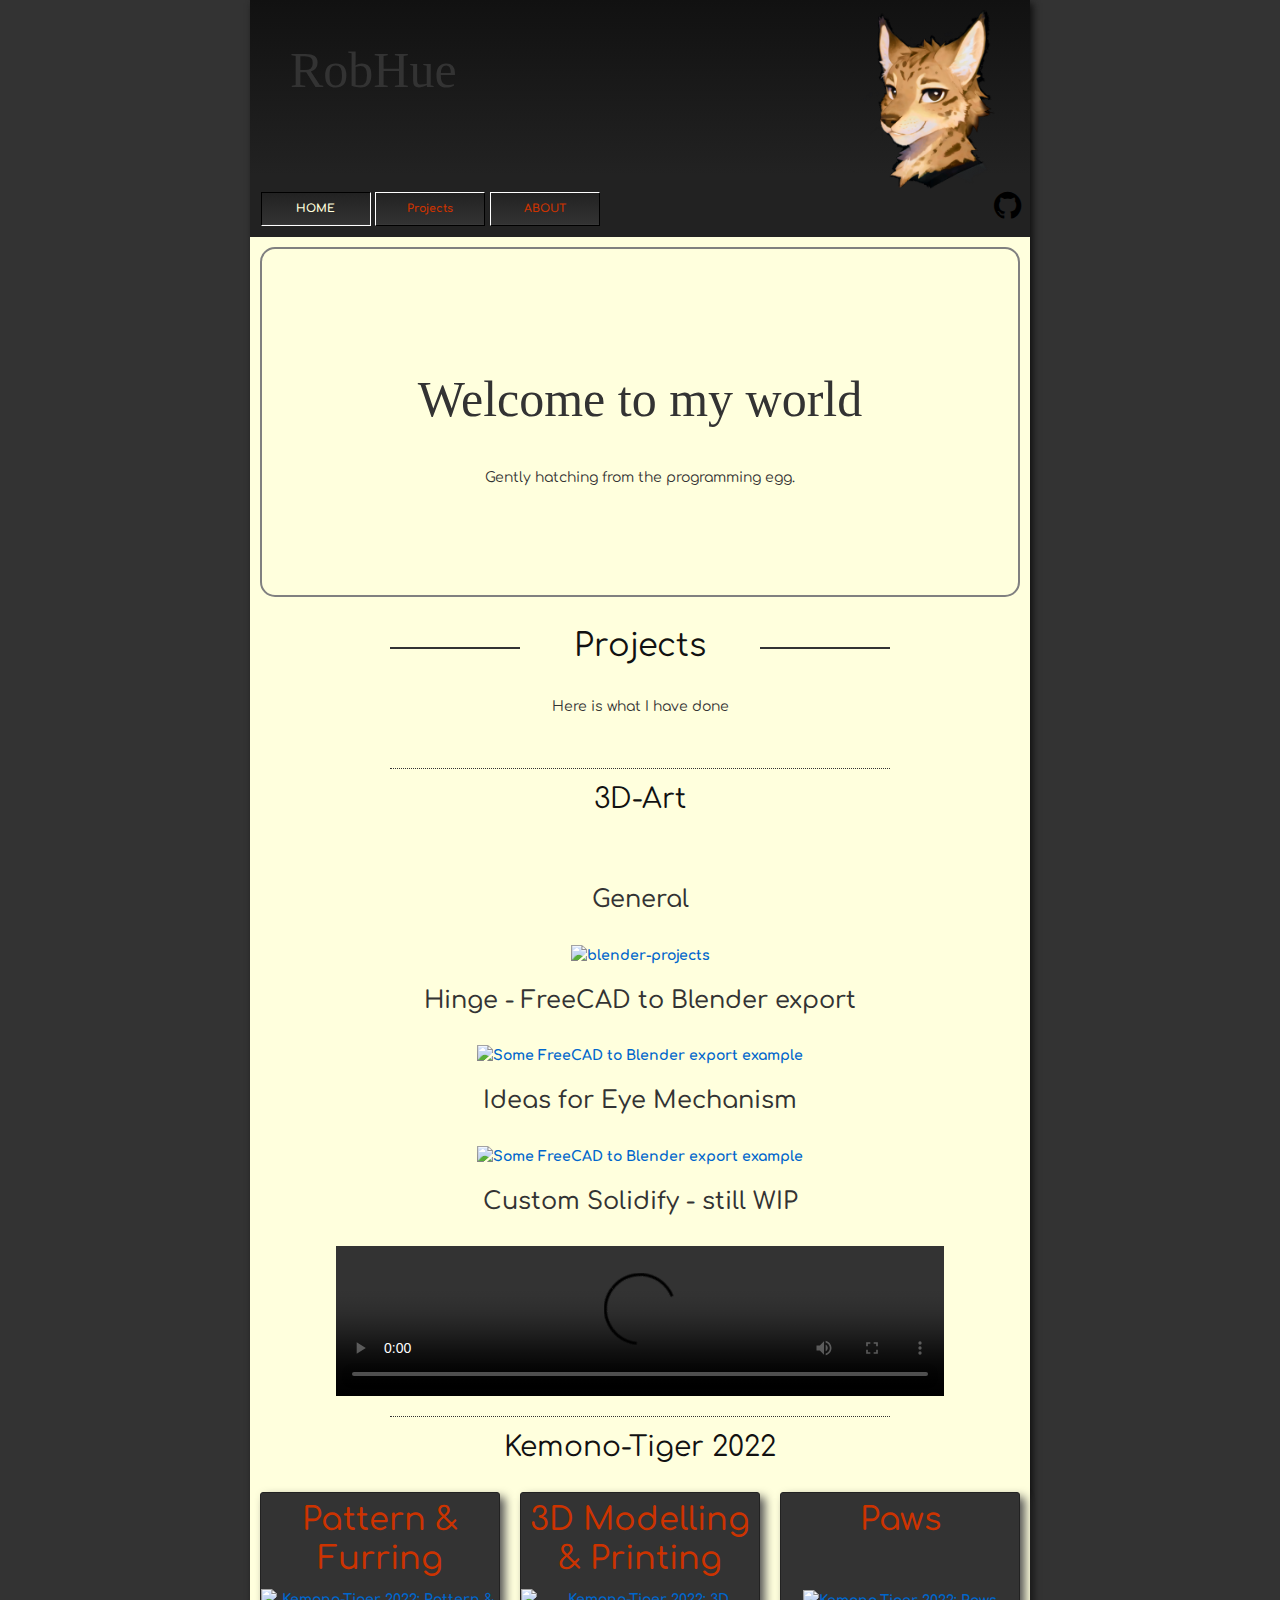
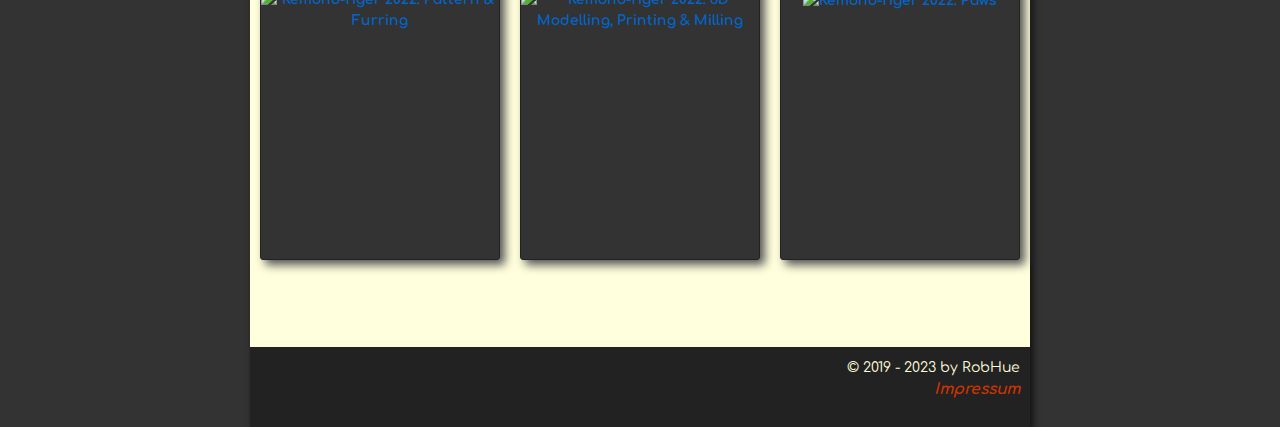
==== index.html @ b994fa6e "Ideas for Eye Mechanism" ====
<!DOCTYPE html>
<html lang="en">

<head>
    <!-- Required meta tags -->
    <meta charset="utf-8" />
    <meta name="viewport" content="width=device-width, initial-scale=1, shrink-to-fit=no" />

    <!-- Bootstrap CSS -->
    <link rel="stylesheet" href="https://stackpath.bootstrapcdn.com/bootstrap/4.3.1/css/bootstrap.min.css"
        integrity="sha384-ggOyR0iXCbMQv3Xipma34MD+dH/1fQ784/j6cY/iJTQUOhcWr7x9JvoRxT2MZw1T" crossorigin="anonymous" />

    <!-- do not follow the links on this website -->
    <meta name="robots" content="nofollow" />

    <meta name="author" content="RobHue" />
    <meta name="description" content="My Website" />
    <meta name="keywords" content="" />

    <!-- Cascading Style Sheet -->
    <link href="styles/content.css" rel="stylesheet" media="screen" />
    <link href="styles/layout.css" rel="stylesheet" media="screen" />
    <link href="styles/fonts.css" rel="stylesheet" media="screen" />
    <link href="styles/menu.css" rel="stylesheet" media="screen" />
    <link href="styles/modal_image.css" rel="stylesheet" media="screen" />
    <link href="styles/main.css" rel="stylesheet" media="screen" />
    <link href="styles/figures-and-cards.css" rel="stylesheet" media="screen" />
    <link href="styles/rcorners.css" rel="stylesheet" media="screen" />
    <link href="https://cdnjs.cloudflare.com/ajax/libs/font-awesome/4.7.0/css/font-awesome.min.css" rel="stylesheet" />

    <!-- Load JS (parsing is stopped until loaded) -->

    <!-- tab icon of the site and title -->
    <link rel="shortcut icon" href="images/rob-headje-alpha-48x48.ico" />
    <title>RobHue - Homepage</title>
</head>

<body>
    <!-- <nav>
        <ul id="navbar">
            <li><a href="#welcome" rel="internal">Welcome</a></li>
            <li><a href="#projects" rel="internal">Projects</a></li>
            <li><a href="#contact" rel="internal">Contact</a></li>
            <li><a href="#about-me" rel="internal">About</a></li>
        </ul>
    </nav> -->

    <div id="layout">

        <div class="header">
            <div id="gradient" class="content">
                <h1>RobHue</h1>
                <img src="images/rob-headje-alpha.png" alt="image of a lion" />
            </div>
        </div>


        <div id="frame" class="content color">
            <ul id="nav">
                <li><span>HOME</span></li>
                <li><a href="#projects" rel="internal">Projects</a></li>
                <li><a href="./about.html">ABOUT</a></li>
            </ul>
            <a class="round" href="https://github.com/RobertHue">
                <i id="github" class="fa fa-github"></i>
            </a>
            <div></div>
        </div>

        <div class="main">
            <div class="content">

                <div id="welcome-section" class="rcorners4">
                    <h1>Welcome to my world</h1>
                    <p>Gently hatching from the programming egg.</p>
                </div>

                <div id="projects" class="work">

                    <h2 class="work-header hr-lines">Projects</h2>
                    <p>Here is what I have done</p>
                    <br />


                    <h3 class="work-header hr-dotted-line">3D-Art</h3>
                    <br />
                    <br />
                    <h4>General</h4>
                    <br />
                    <a data-flickr-embed="true"
                        href="https://www.flickr.com/photos/189643902@N04/albums/72177720311331705"
                        title="blender-projects"><img
                            src="https://live.staticflickr.com/65535/53201364914_a9cea2e591_z.jpg" width="80%"
                            height="auto" alt="blender-projects" /></a>
                    <br />
                    <br />
                    <h4>Hinge - FreeCAD to Blender export</h4>
                    <br />
                    <a data-flickr-embed="true"
                        href="https://www.flickr.com/photos/189643902@N04/albums/72177720312070236" title="Hinge"><img
                            src="https://live.staticflickr.com/65535/53272498928_57ae55f8ca_z.jpg" width="80%"
                            height="auto" alt="Some FreeCAD to Blender export example" /></a>
                    <br />
                    <br />
                    <h4>Ideas for Eye Mechanism</h4>
                    <br />
                    <a data-flickr-embed="true"
                        href="https://www.flickr.com/photos/189643902@N04/albums/72177720312142374" title="Hinge"><img
                            src="https://live.staticflickr.com/65535/53277077512_d548a16f05_z.jpg" width="80%"
                            height="auto" alt="Some FreeCAD to Blender export example" /></a>
                    <br />
                    <br />
                    <h4>Custom Solidify - still WIP</h4>
                    <br />
                    <video width="80%" height="auto" controls="controls">
                        <source src="https://i.imgur.com/LHFLRGV.mp4" type="video/mp4" />
                        Your browser does not support the video tag.
                    </video>


                    <h3 class="work-header hr-dotted-line">Kemono-Tiger 2022</h3>

                    <!-- also see https://developer.mozilla.org/en-US/docs/Web/CSS/Layout_cookbook/Card -->
                    <div class="cards">

                        <article class="card">
                            <header>
                                <h2>Pattern &amp; Furring</h2>
                            </header>
                            <a data-flickr-embed="true"
                                href="https://www.flickr.com/photos/189643902@N04/albums/72177720311336278"
                                title="Kemono-Tiger 2022: Pattern &amp; Furring"><img
                                    src="https://live.staticflickr.com/65535/53200524824_d7d9bdf4c4.jpg" height="480"
                                    alt="Kemono-Tiger 2022: Pattern &amp; Furring" /></a>
                            <footer></footer>
                        </article>

                        <article class="card">
                            <header>
                                <h2>3D Modelling &amp; Printing</h2>
                            </header>
                            <a data-flickr-embed="true"
                                href="https://www.flickr.com/photos/189643902@N04/albums/72177720311323950"
                                title="Kemono-Tiger 2022: 3D Modelling, Printing &amp; Milling"><img
                                    src="https://live.staticflickr.com/65535/53201029473_cf0a2134dd_z.jpg" height="480"
                                    alt="Kemono-Tiger 2022: 3D Modelling, Printing &amp; Milling" /></a>
                            <footer></footer>
                        </article>

                        <article class="card">
                            <header>
                                <h2>Paws</h2>
                            </header>
                            <a data-flickr-embed="true"
                                href="https://www.flickr.com/photos/189643902@N04/albums/72177720311324290"
                                title="Kemono-Tiger 2022: Paws"><img
                                    src="https://live.staticflickr.com/65535/53200842021_53a74d7f26_z.jpg" height="480"
                                    alt="Kemono-Tiger 2022: Paws" /></a>
                            <footer></footer>
                        </article>

                    </div>

                    <div class="modal fade" id="imagemodal" tabindex="-1" role="dialog" aria-labelledby="myModalLabel"
                        aria-hidden="true">
                        <div class="modal-dialog modal-lg modal-dialog-centered" role="document">
                            <div class="modal-content">
                                <div class="modal-body">
                                    <button type="button" class="close" data-dismiss="modal">
                                        <span aria-hidden="true">&times;</span>
                                        <span class="sr-only">Close</span>
                                    </button>
                                    <img src="" class="imagepreview" style="width: 100%" />
                                    <div id="caption"></div>
                                </div>
                            </div>
                        </div>
                    </div>

                    <br />
                    <br />
                    <br />
                </div>
            </div>

            <div class="footer">
                <div class="content color">
                    <p>
                        &copy; 2019 - 2023 by RobHue
                        <br />
                        <a href="./impressum.html">Impressum</a>
                    </p>
                </div>
            </div>
        </div>

        <!-- Optional JavaScript -->
        <!-- jQuery first, then Popper.js, then Bootstrap JS -->
        <script src="https://code.jquery.com/jquery-3.3.1.slim.min.js"
            integrity="sha384-q8i/X+965DzO0rT7abK41JStQIAqVgRVzpbzo5smXKp4YfRvH+8abtTE1Pi6jizo"
            crossorigin="anonymous"></script>
        <script src="https://cdnjs.cloudflare.com/ajax/libs/popper.js/1.14.7/umd/popper.min.js"
            integrity="sha384-UO2eT0CpHqdSJQ6hJty5KVphtPhzWj9WO1clHTMGa3JDZwrnQq4sF86dIHNDz0W1"
            crossorigin="anonymous"></script>
        <script src="https://stackpath.bootstrapcdn.com/bootstrap/4.3.1/js/bootstrap.min.js"
            integrity="sha384-JjSmVgyd0p3pXB1rRibZUAYoIIy6OrQ6VrjIEaFf/nJGzIxFDsf4x0xIM+B07jRM"
            crossorigin="anonymous"></script>
        <script src="scripts/modal_enlarge_image.js"></script>
        <script async src="//embedr.flickr.com/assets/client-code.js" charset="utf-8"></script>

</body>

</html>
---- styles/content.css ----
/* style-sheet CSS describing the contents styles

usage:
    add
        <link href="styles/style.css" rel="stylesheet" type="text/css">
    into the head tag
 */

/* hover over images will make border appear */
.main .content img:hover {
    color: black;
    border: 1px solid black;
    padding: 0px 0px 0px 0px;
    margin: 0 auto;
}

#github {
    font-size: 32px;
    color: rgb(0, 0, 0);
    float: right;
}
---- styles/layout.css ----
@charset "utf-8";
/* CSS Document describing the layout, meaning the sizes and locations of the boxes/blocks */

/* gradient of the top bar */
#gradient {
  height: 175px;
  background-color: gray; /* For browsers that do not support gradients */
  background-image: linear-gradient(
    #111,
    #222
  ); /* Standard syntax (must be last) */
}

/**********************************************/

#layout {
  width: 780px;
  margin: auto;
  box-shadow: 3px 3px 7px #111;
}

.header {
  float: left;
  width: 780px;
  max-height: 200px;
  margin: auto;
}
.header .content {
  padding: 10px 10px 10px 10px;
}

/* image on website (in the top right corner) */
.header h1 {
  float: left;
}

/* image on website (in the top right corner) */
.header img {
  padding: 0px 0px 0px 0px;
  border: 0px;
  margin: 0px;

  width: 180px;
  height: 180px;

  position: relative;
  float: right;
}

/**********************************************/

.main {
  width: 780px;
  margin: auto;

  min-height: 400px;
  background-color: #ffd;
}

/**********************************************/

.footer {
  width: 780px;
  margin: auto;
  min-height: 60px;
}
.footer .color {
  background-color: #222;
}
.footer .content {
  padding: 10px 10px 10px 10px;
}
---- styles/fonts.css ----
@charset "utf-8";
/* CSS Document describing the FONT style & size & colors */

/******************
    GENERAL FONTS
*******************/
body {
  font-family: Verdana, SunSans-Regular, Sans-Serif;
  font-size: 11px;
  color: #333;
  background-color: #333;
}

h1 {
  color: #333;
  font-size: 50px;
  font-family: "Palatino Linotype", "Book Antiqua", Palatino, serif;
  padding: 30px;
}

/*************************
    MAIN CONTENT FONTS
**************************/

.main .content {
  padding: 10px 10px 10px 10px;
  font-size: 14px;
}
.main .content ul li {
  list-style: none;
}

.main a {
  text-decoration: none;
  color: #06c;
  font-weight: bold;
}
.main a:hover {
  text-decoration: underline;
  /*font-size:large;*/
}

/******************
    FOOTER FONTS
*******************/
.footer {
  color: #ffd;
  text-align: right;
}
.footer a {
  text-decoration: none;
  font-style: italic;
  font-weight: bold;
  font-size: 1.1em;
  color: #cc3300;
}
.footer a:hover {
  text-decoration: underline;
}
---- styles/menu.css ----
@charset "utf-8";
/* CSS Document describing the style of the menu/horizontal top nav bar */

/**********************************************/

div #frame {
  background-color: #222222;
  margin: auto;
  width: 780px;

  padding: 0.8em;
}
div#frame div {
  clear: left;
}
ul#nav {
  margin: 0px;
  padding: 0px;
  text-align: center;
}
ul#nav li {
  list-style: none;
  float: left;
  /* ohne width - nach CSS 2.1 erlaubt */
  position: relative;
  margin: 0.2em;
  padding: 0px;
}

/**********************************************/

ul#nav li ul {
  margin: 0;
  padding: 0;
  position: absolute;
  top: 1.7em;
  left: -0.4em;
  display: none; /* Unternav ausblenden */
}
ul#nav li:hover ul {
  display: block;
  /* Unternav in modernen Browsern einblenden */
}
ul#nav li ul li {
  float: none;
  display: block;
  margin-bottom: 0.2em;
}

/**********************************************/

ul#nav a,
ul#nav span {
  display: block;
  width: 10em;
  /* Breite den in li enthaltenen Elementen zuweisen */
  padding: 0.7em 0em;
  text-decoration: none;
  font-weight: bold;
  border: 1px solid black;
  border-left-color: white;
  border-top-color: white;
  color: #cc3300;

  /*background-image:url(./header_BG.png);*/
  background-image: linear-gradient(
    #222,
    #333
  ); /* Standard syntax (must be last) */
  background-color: gray; /* For browsers that do not support gradients */
  background-position: center;
}
ul#nav a:hover,
ul#nav span,
li a#aktuell {
  border-color: white;
  border-left-color: black;
  border-top-color: black;
  color: #ffd;
  background-color: gray;
}
ul#nav li ul span {
  /* aktuelle Unterseite kennzeichnen */
  background-color: maroon;
}

/**********************************************/

/* Erweiterung zur dynamischen Ein-/Ausblendung */
ul#nav li > ul {
  display: none;
  top: 1.6em;
}
ul#nav li:hover > ul,
ul#nav li > a#aktuell + ul {
  display: block;
}
---- styles/main.css ----
@import 'https://fonts.googleapis.com/css?family=Comfortaa:400,700|Fredoka+One|Nunito:400,800,900|Poiret+One|Quicksand:400,500,700';


html,
body {
  font-family: 'comfortaa', sans-serif;
  text-align: center;
}

* {
  margin: 0;
  padding: 0;
}

/* Nav bar */

/* nav ul {
  position: fixed;
  text-align: right;
  width: 100%;
  background-color: #222222;
  font-family: "comfortaa",sans-serif;
  font-size: 1.2em;
}

nav ul li {
  display: inline-block;
  margin: 30px;
}

nav ul li a {
  color: #000;
  text-decoration: none;
}
nav ul li a:hover {
  color: #ababab;
} */

/* about me */

#welcome-section {
  line-height: 1.6;
  padding-top: 10vh;
  padding-bottom: 10vh;
  text-align: center;
    width: auto;
}

/* the projects section */


.work .work-header {
  color: #111;
  font-weight: normal;
}

.hr-lines:before{
  content:"";
  display: block;
  height: 2px;
  width: 130px;
  position: absolute;
  top: 50%;
  left: 0;
  background: #333333;
}

.hr-lines{
  position: relative;
  /*  new lines  */
  max-width: 500px;
  margin: 30px auto;
  text-align: center;
}

.hr-lines:after{
  content:"";
  height: 2px;
  width: 130px;
  display: block;
  position: absolute;
  top: 50%;
  right: 0;
  background: #333333;
}


.hr-dotted-line{
  position: relative;
  /*  new lines  */
  max-width: 500px;
  margin: 1em auto;
  text-align: center;
}

.hr-dotted-line:before{
  border-top: 1px dotted #333333;
  display: block;
  position: relative;
  top: -0.5em;
  margin: 0em auto;
  width: 100%;
  content: "";
}

.project {
  text-decoration: none;
  background-color: #222222;
  display: inline-block;
  overflow: hidden;
  border: 2px solid #ababab;
  border-radius: 5px;
}

.project-pic {
  width: 100%;
  height: 180px;
  border-bottom: 2px solid #ababab;
  border-radius: 5px;
}

.project-title {
  color: #cc3300;
  font-weight: bold;
  padding-top: 6px;
}

.project-title:hover {
  color: #939393;

}

.show-all {
  color: #111;
  font-weight: bold;
  background-color: #c4c4c4;
  display: block;
  width: 100px;
  text-decoration: none;
  padding: 20px;
  border: 2px solid #ababab;
  border-radius: 100px;
  margin: 0 auto;
}

.show-all:hover {
  color: #111;
  font-size: 15px;
  font-weight: bold;
  background-color: #c4c4c4;
  text-align: center;
  text-decoration: none;
  width: 80px;
  padding: 20px;
  border: 2px solid #ababab;
  border-radius: 100px;
}

/* contact */

.contact {
  background-color: #ababab;
  padding: 60px ;
  line-height: 1.6;
}

.contact-details {
  padding: 60px;
  display: inline-block;

}

/* mobile section */

@media screen and (max-width: 400px) {
  nav ul {
    text-align: center;
  }
  nav ul li {
    margin: 20px;
  }
  .project {
    margin: 40px 0;
  }
}
---- styles/figures-and-cards.css ----
@import url('https://fonts.googleapis.com/css2?family=Rock Salt&display=swap');

figure {
    /* background-color: orange;*/
    width: 250px;
    height: auto;
    float: left;

    padding: 1em 1em 3em 1em;
    border: 1px solid #444444;
    background-color: #222222;
    margin: 0 2em 2em 2em;
    box-shadow: 5px 5px 10px #555;
    /* transform: rotate(1deg); */
}

figure img {
    width: 100%;
    height: auto;
}

figcaption {
    font-family: 'Cambria', cursive;
    font-size: 20px;
    color: #cc3300;
    padding-top: 1em;
    line-height: 1.2em;
    text-align: center;
}

/* ***************************************************************** */

.cards {
    display: grid;
    grid-template-columns: repeat(auto-fill, minmax(230px, 1fr));
    grid-gap: 20px;
    max-width: 800px;
    margin: 1em auto;
}

.card {
    background-color: #333;
    color: #cc3300;
    display: grid;
    grid-template-rows: max-content 250px 1fr;
    border: 1px solid #222222;
    border-radius: 3px;
    box-shadow: 5px 5px 10px #555;
}

.card img {
    object-fit: cover;
    width: 100%;
    height: 100%;
}

.card h2 {
    margin: 0;
    padding: .5rem;
    min-height: 3em;
}

.card .content {
    padding: .5rem;
    color: #dddddd00;
}

.card footer {
    font-family: 'Cambria', cursive;
    font-size: 20px;
    padding: .5rem;
    line-height: 1.2em;
    text-align: center;
    min-height: 1em;
}

/* ***************************************************************** */

.container {
  display: inline-block;
  position: relative;
  width: 8em; height: 10em;
}
.container img {
  position: absolute;
  top: 50%; left: 50%;
  width: auto; height: auto;
  max-width: 100%; max-height: 100%;
  transform: translate(-50%, -50%);
}
---- styles/rcorners.css ----
.rcorners1 {
    border-radius: 15px 50px 30px 5px;
    background: #ffde;
    background: #ffde;
    border: 2px solid gray;
    box-sizing: border-box;
}

.rcorners2 {
    border-radius: 15px 50px 30px;
    background: #ffde;
    border: 2px solid gray;
    box-sizing: border-box;
}

.rcorners3 {
    border-radius: 15px 50px;
    background: #ffde;
    border: 2px solid gray;
    box-sizing: border-box;
}

.rcorners4 {
    border-radius: 15px;
    background: #ffde;
    border: 2px solid gray;
    box-sizing: border-box;
}
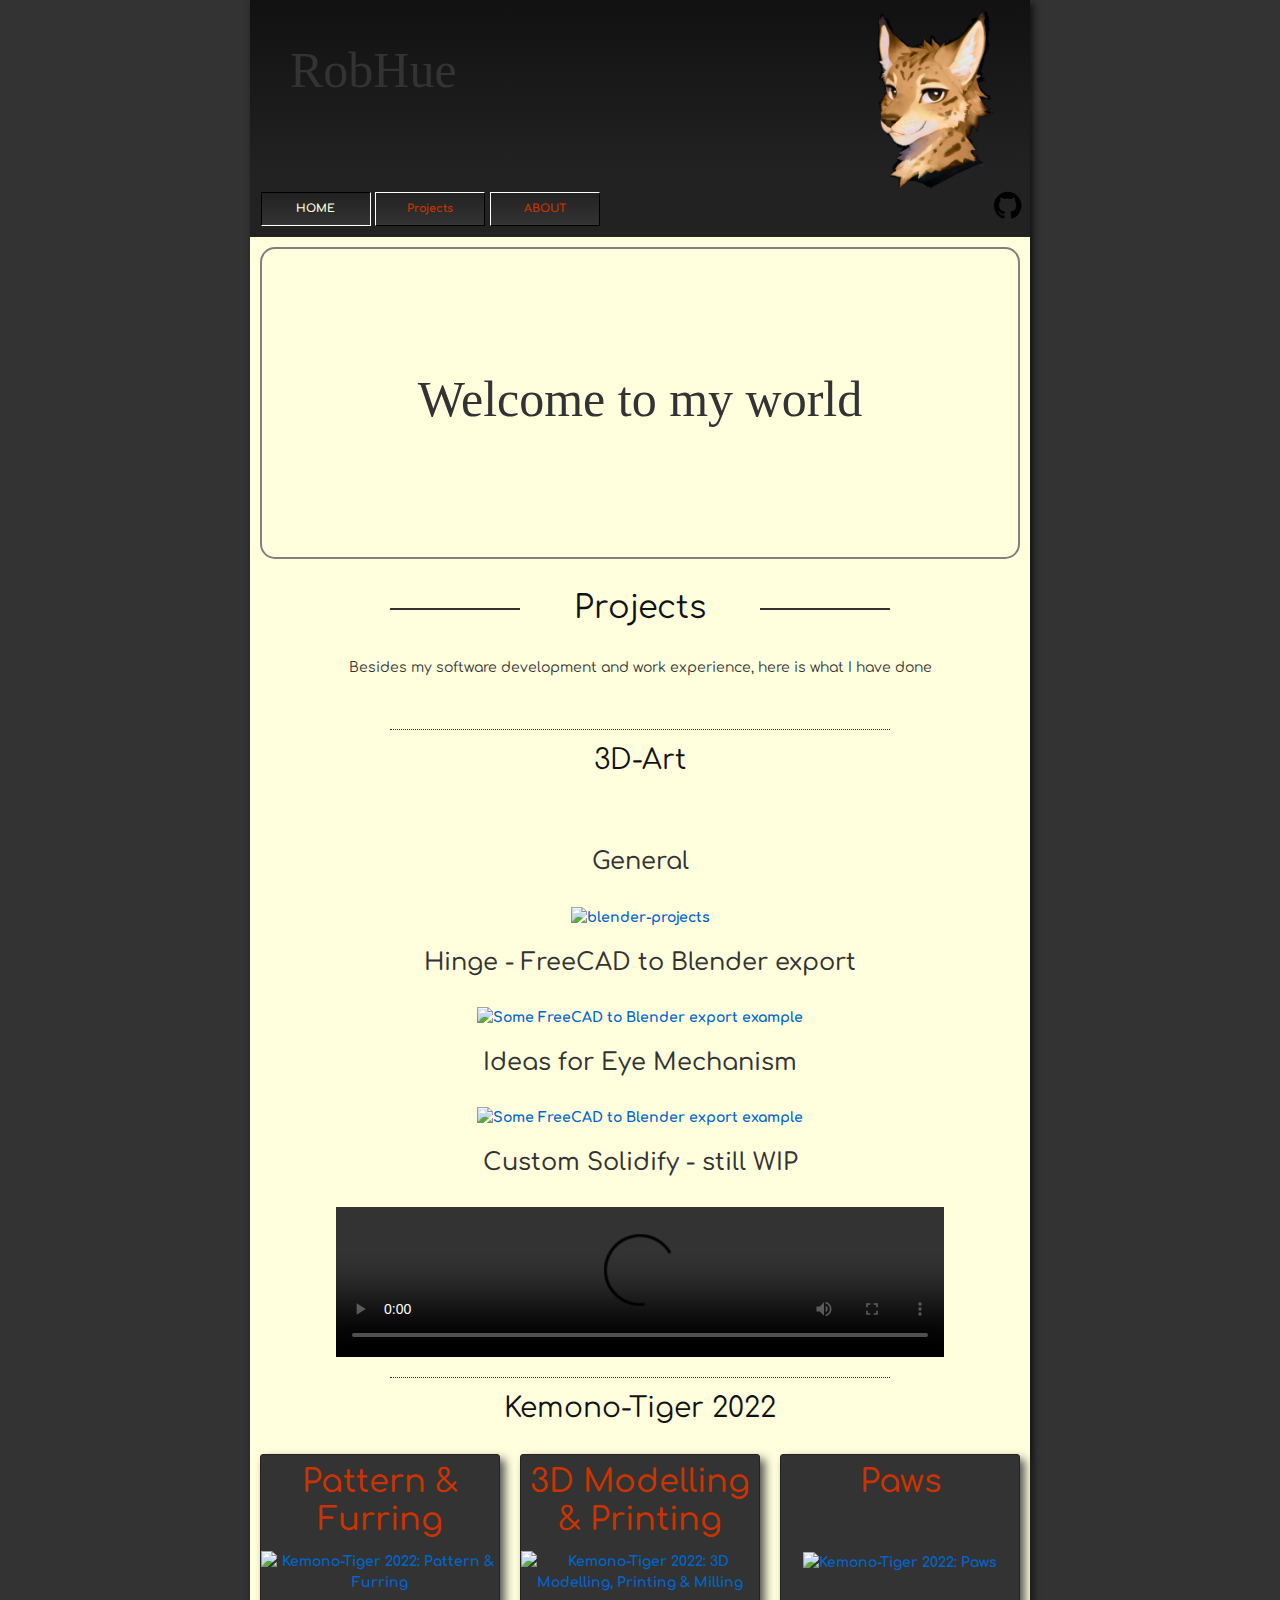
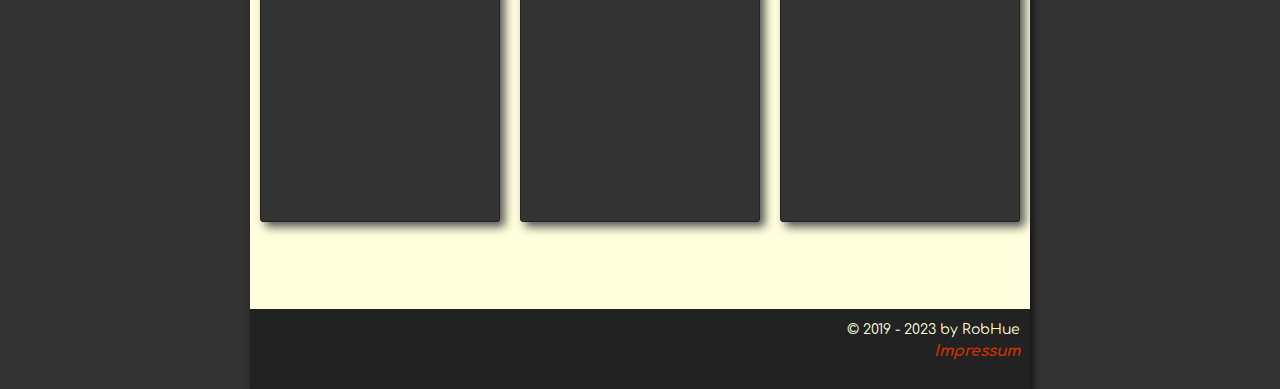
==== commit 50181d03: "better wording" ====
--- a/index.html
+++ b/index.html
@@ -72,15 +72,13 @@
 
                 <div id="welcome-section" class="rcorners4">
                     <h1>Welcome to my world</h1>
-                    <p>Gently hatching from the programming egg.</p>
                 </div>
 
                 <div id="projects" class="work">
 
                     <h2 class="work-header hr-lines">Projects</h2>
-                    <p>Here is what I have done</p>
-                    <br />
-
+                    <p>Besides my software development and work experience, here is what I have done</p>
+                    <br />
 
                     <h3 class="work-header hr-dotted-line">3D-Art</h3>
                     <br />
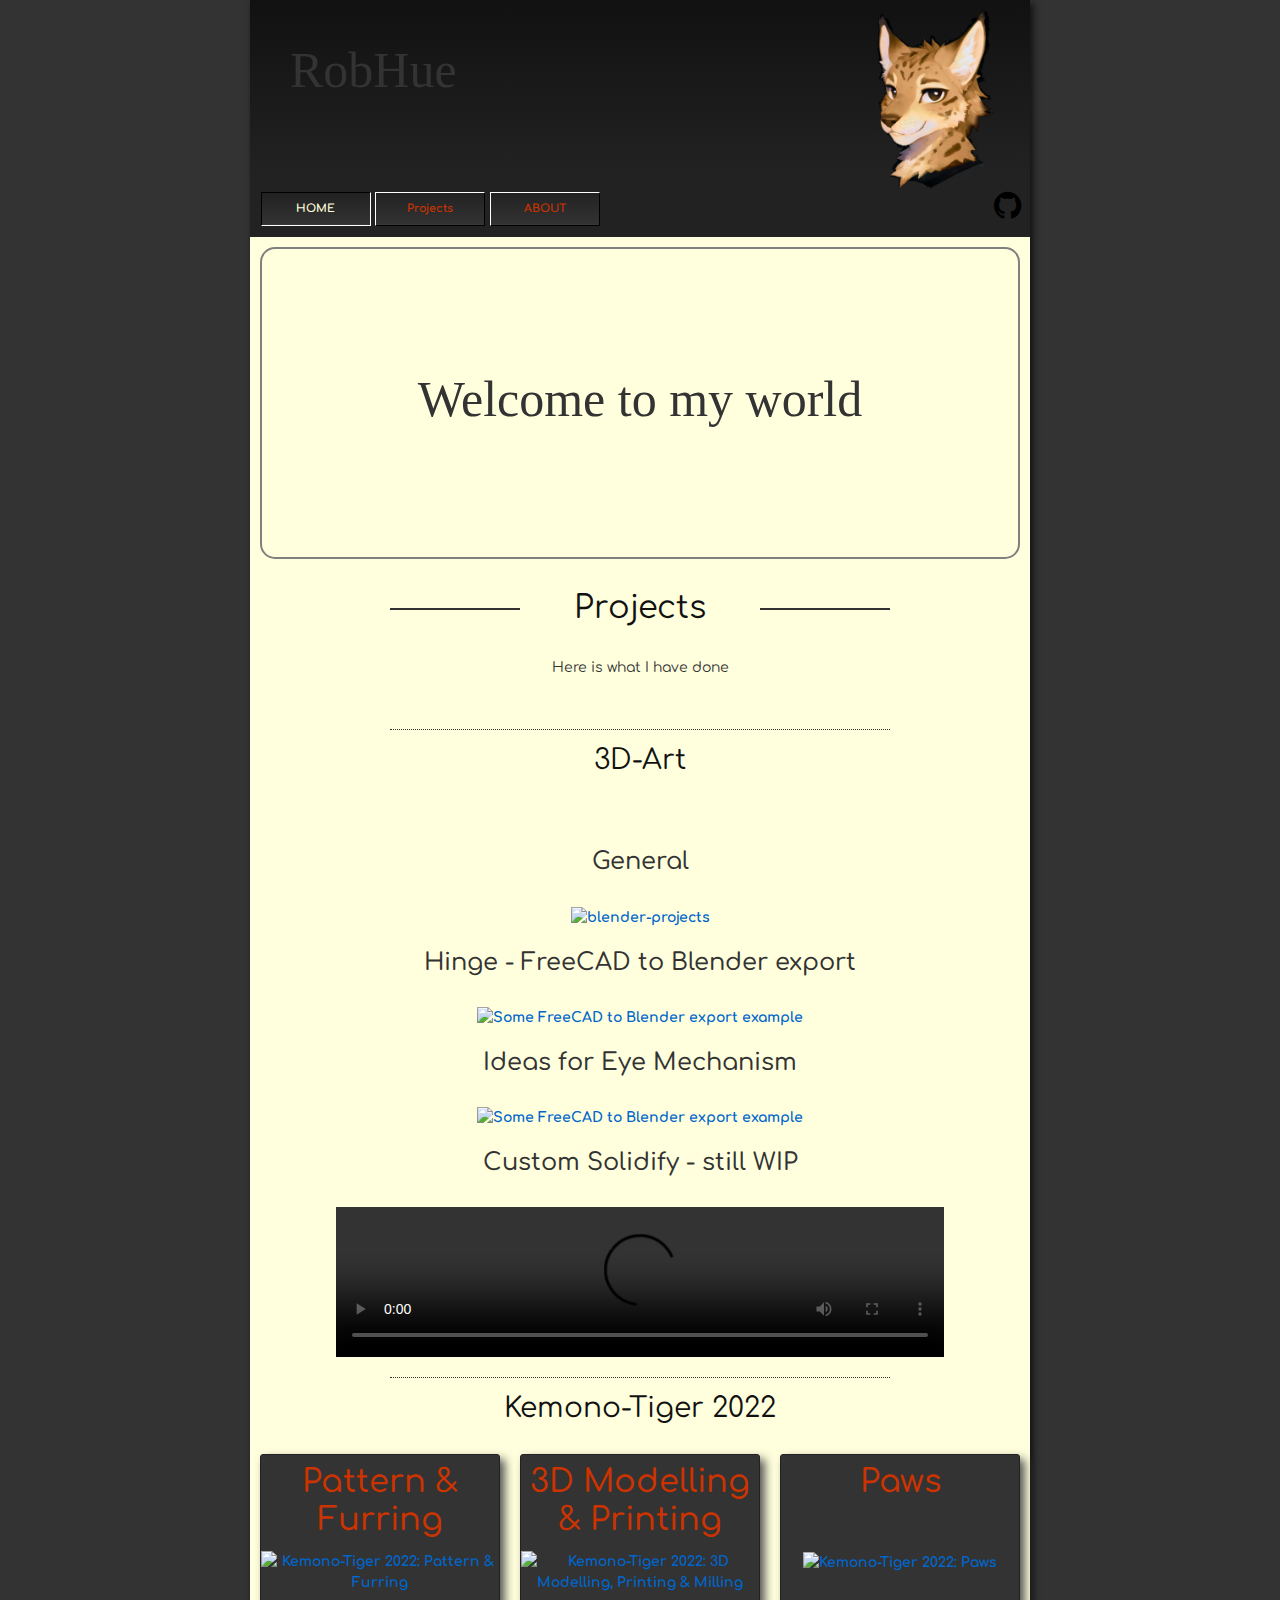
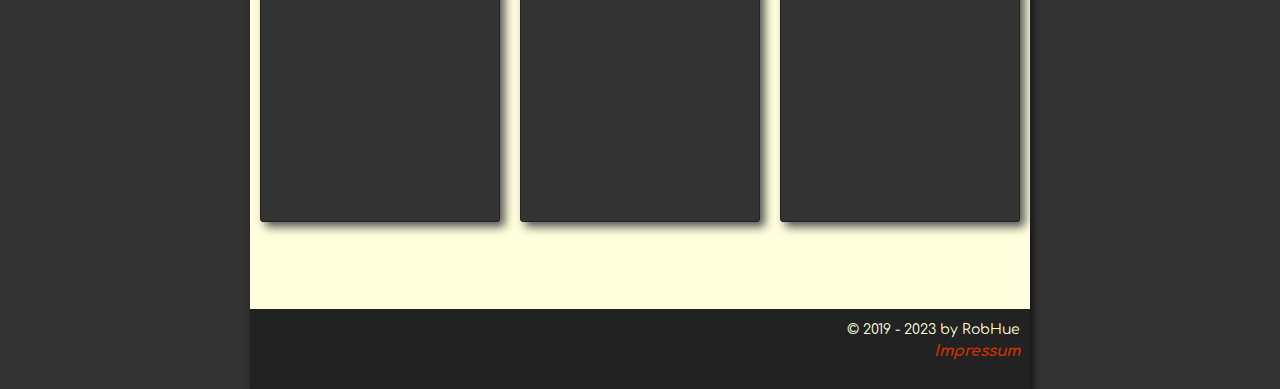
==== commit 4ee8a828: "reverted to previous wording" ====
--- a/index.html
+++ b/index.html
@@ -77,7 +77,7 @@
                 <div id="projects" class="work">
 
                     <h2 class="work-header hr-lines">Projects</h2>
-                    <p>Besides my software development and work experience, here is what I have done</p>
+                    <p>Here is what I have done</p>
                     <br />
 
                     <h3 class="work-header hr-dotted-line">3D-Art</h3>
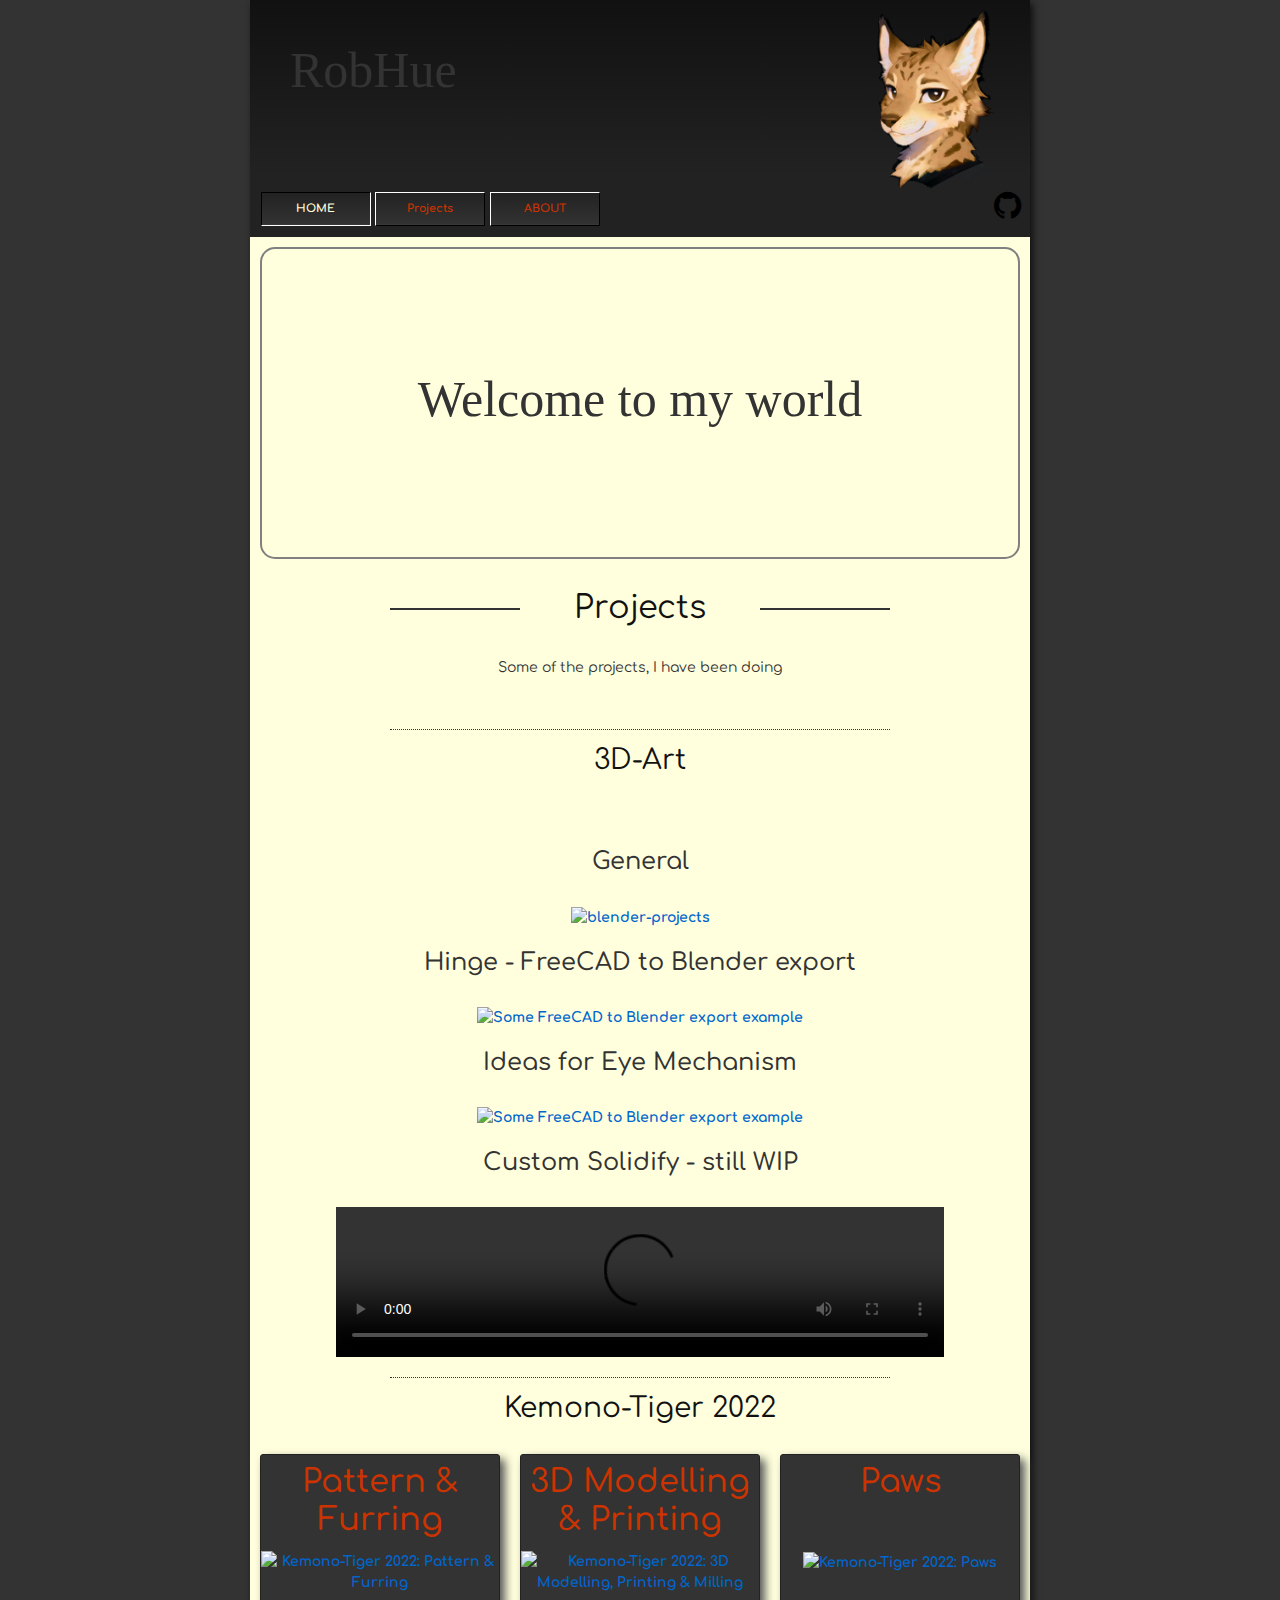
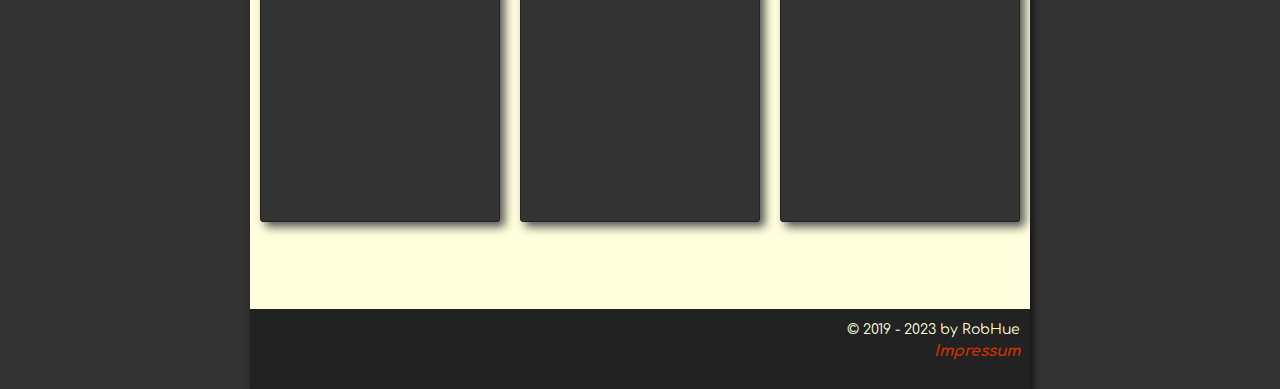
==== commit bd49d601: "better wording" ====
--- a/index.html
+++ b/index.html
@@ -77,7 +77,7 @@
                 <div id="projects" class="work">
 
                     <h2 class="work-header hr-lines">Projects</h2>
-                    <p>Here is what I have done</p>
+                    <p>Some of the projects, I have been doing</p>
                     <br />
 
                     <h3 class="work-header hr-dotted-line">3D-Art</h3>
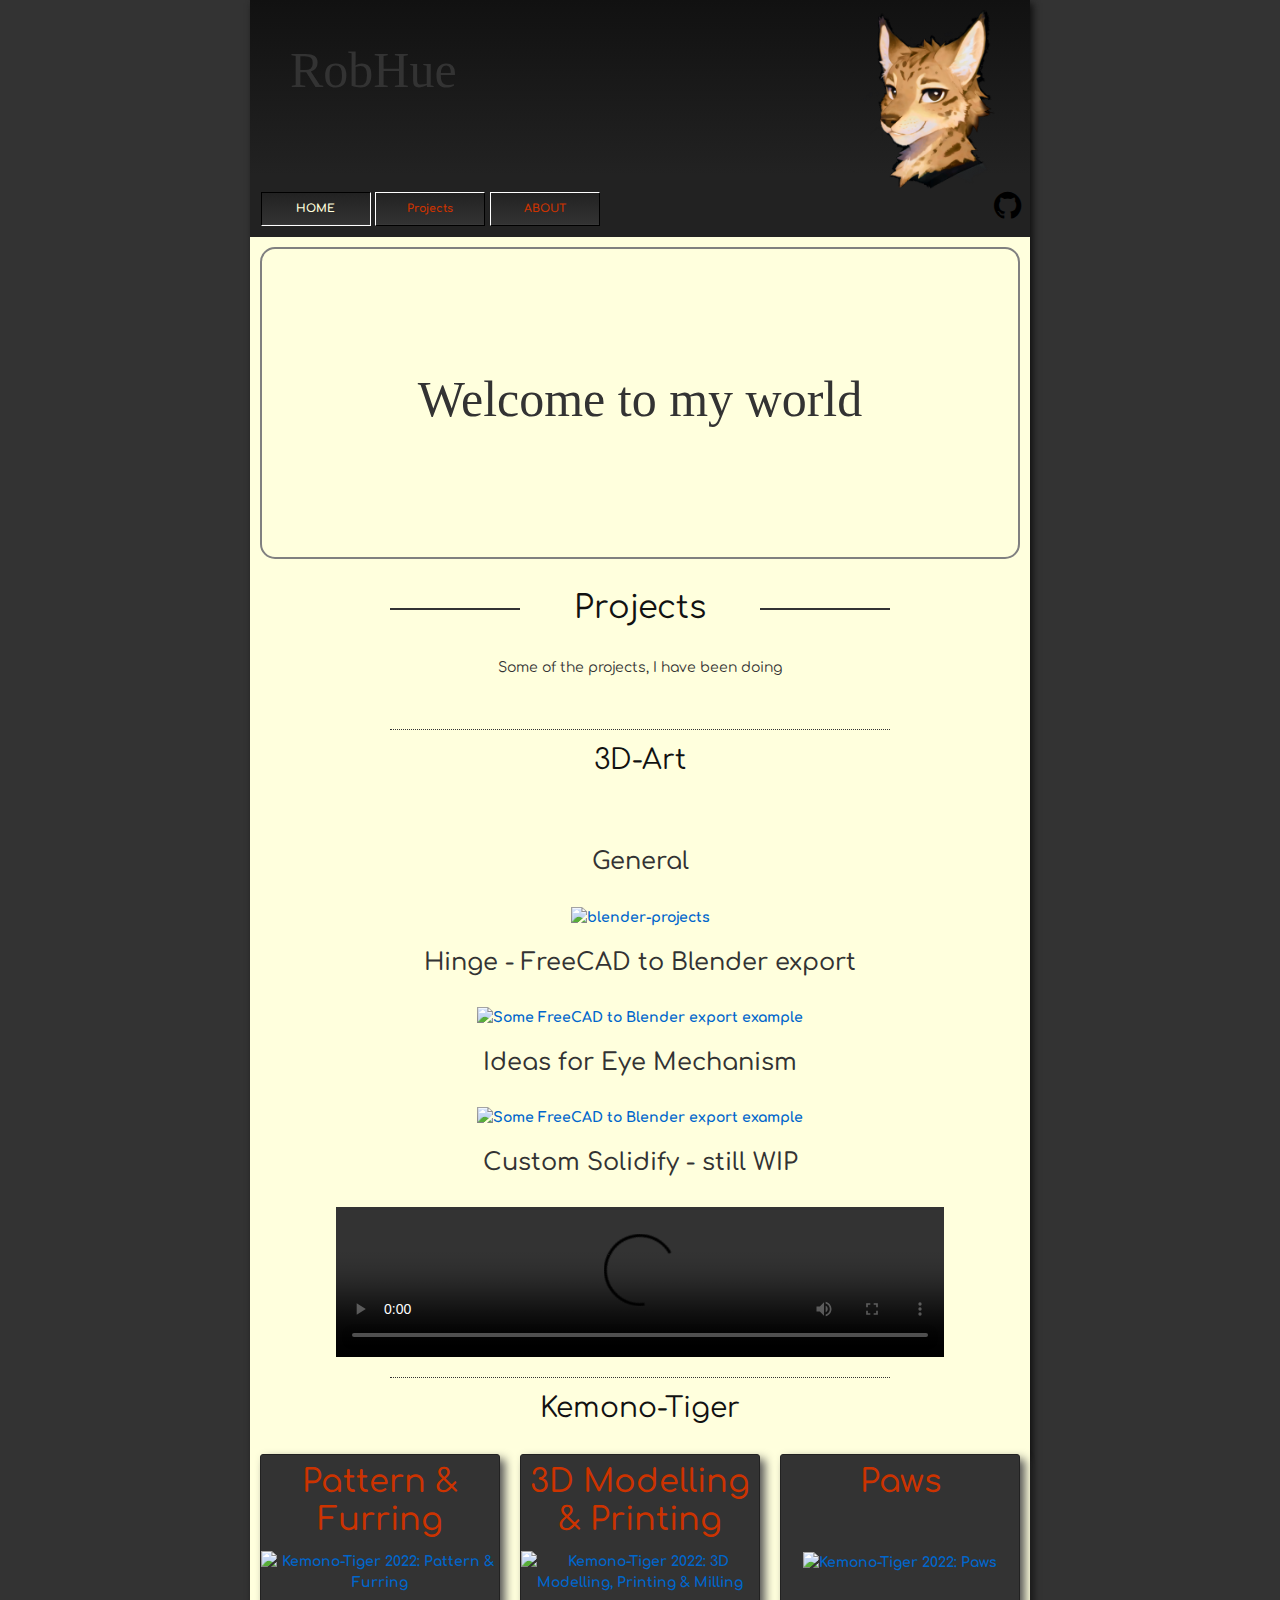
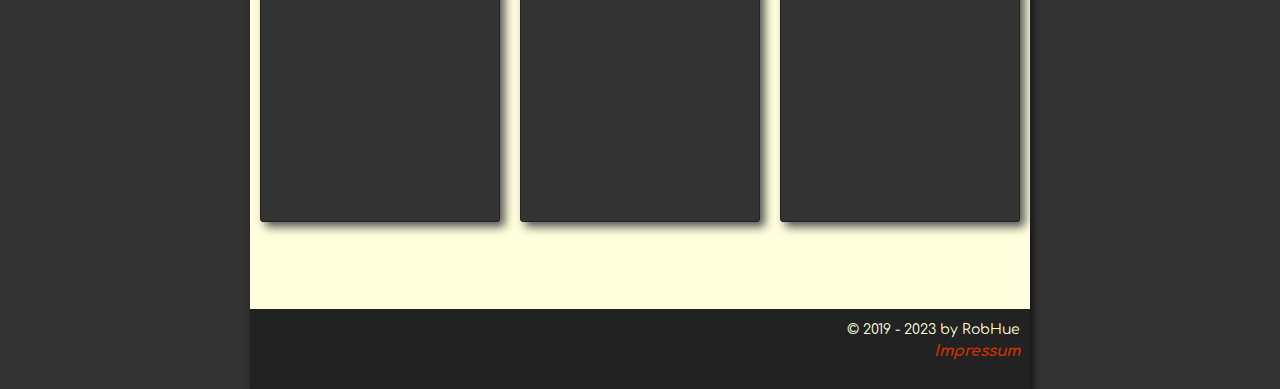
==== commit c0c20c1c: "removed date" ====
--- a/index.html
+++ b/index.html
@@ -116,7 +116,7 @@
                     </video>
 
 
-                    <h3 class="work-header hr-dotted-line">Kemono-Tiger 2022</h3>
+                    <h3 class="work-header hr-dotted-line">Kemono-Tiger</h3>
 
                     <!-- also see https://developer.mozilla.org/en-US/docs/Web/CSS/Layout_cookbook/Card -->
                     <div class="cards">
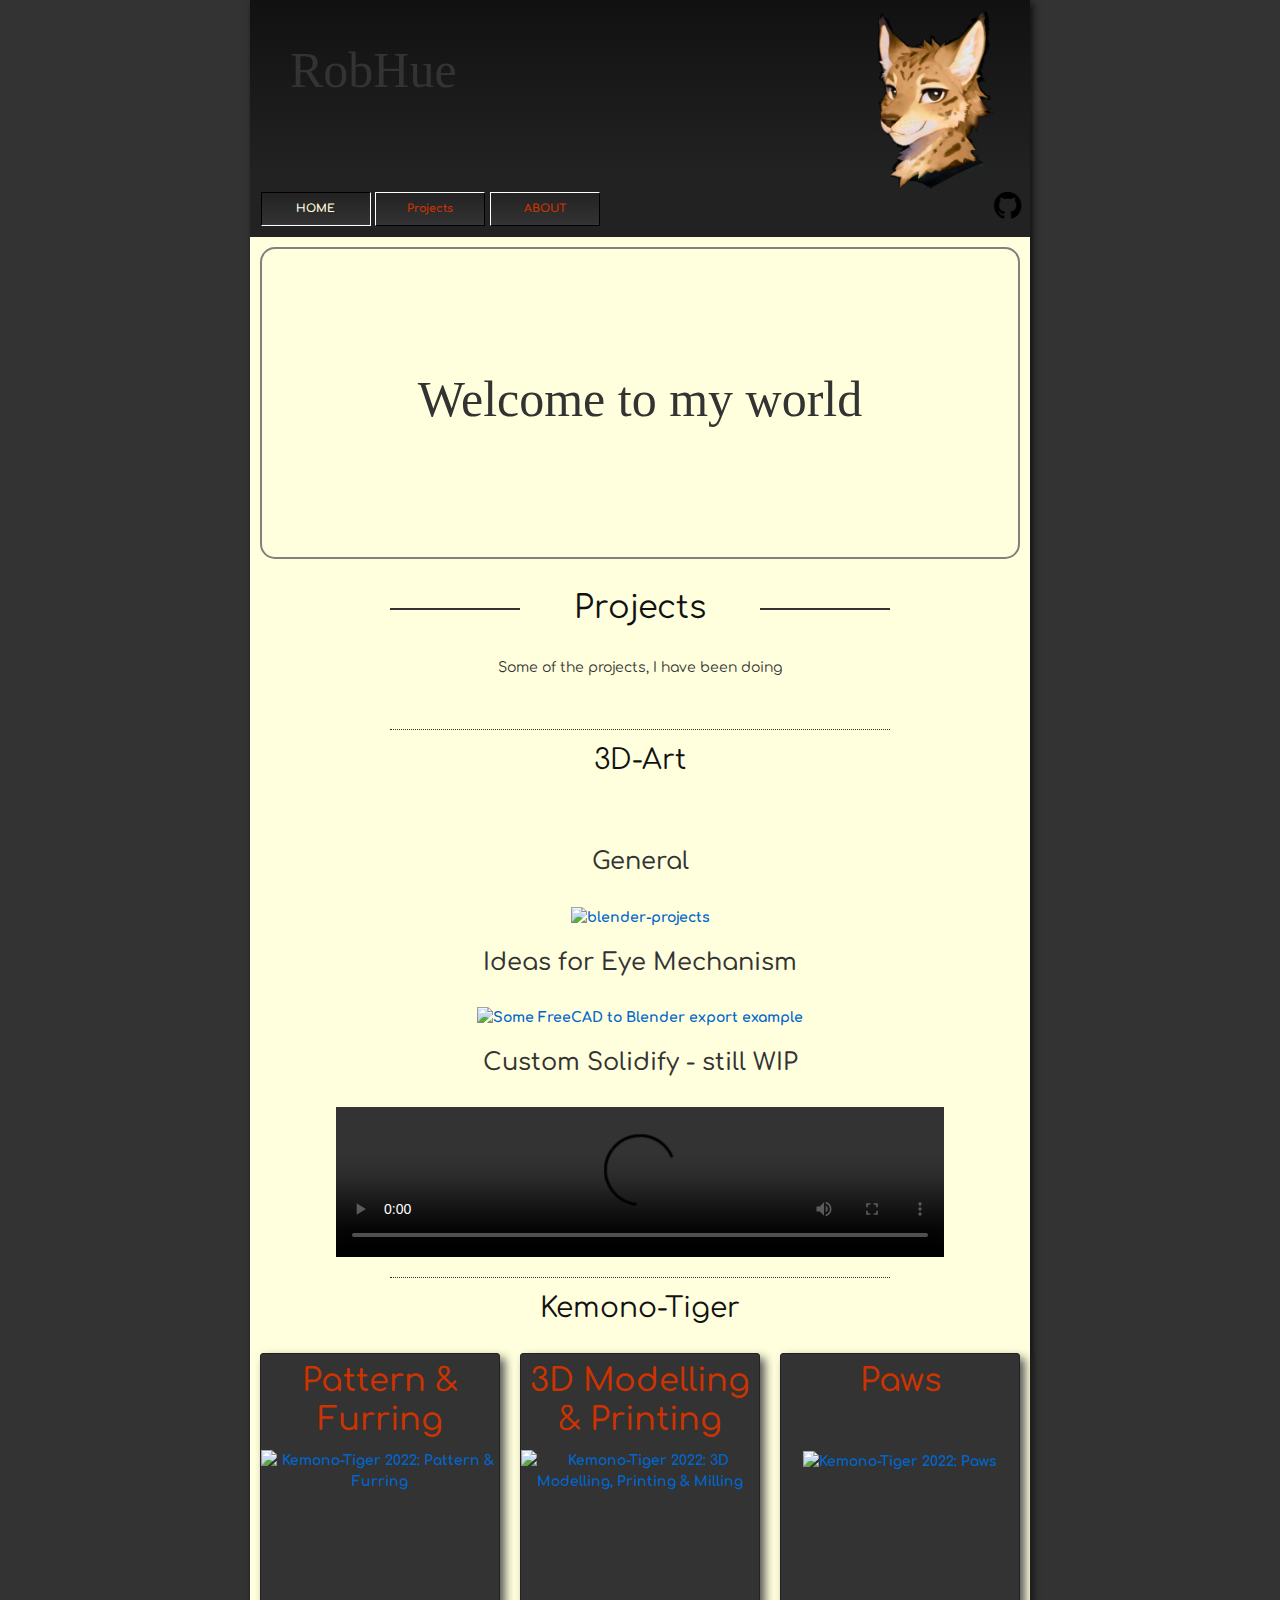
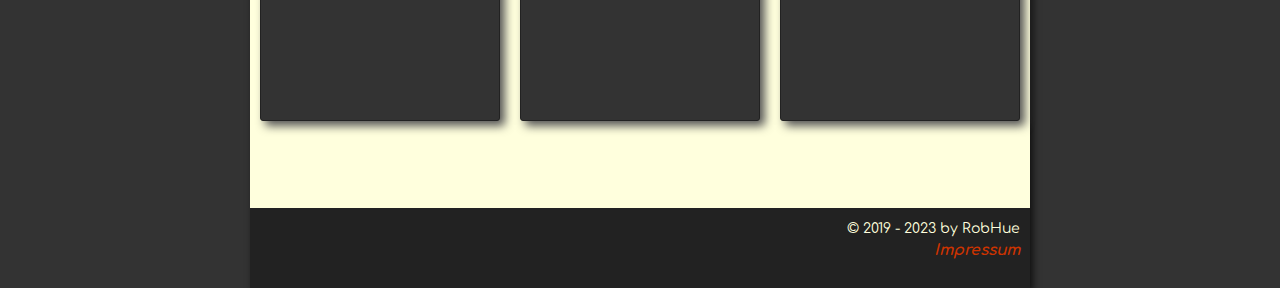
==== commit 0b3adf9a: "removed hinge desc" ====
--- a/index.html
+++ b/index.html
@@ -90,14 +90,6 @@
                         title="blender-projects"><img
                             src="https://live.staticflickr.com/65535/53201364914_a9cea2e591_z.jpg" width="80%"
                             height="auto" alt="blender-projects" /></a>
-                    <br />
-                    <br />
-                    <h4>Hinge - FreeCAD to Blender export</h4>
-                    <br />
-                    <a data-flickr-embed="true"
-                        href="https://www.flickr.com/photos/189643902@N04/albums/72177720312070236" title="Hinge"><img
-                            src="https://live.staticflickr.com/65535/53272498928_57ae55f8ca_z.jpg" width="80%"
-                            height="auto" alt="Some FreeCAD to Blender export example" /></a>
                     <br />
                     <br />
                     <h4>Ideas for Eye Mechanism</h4>
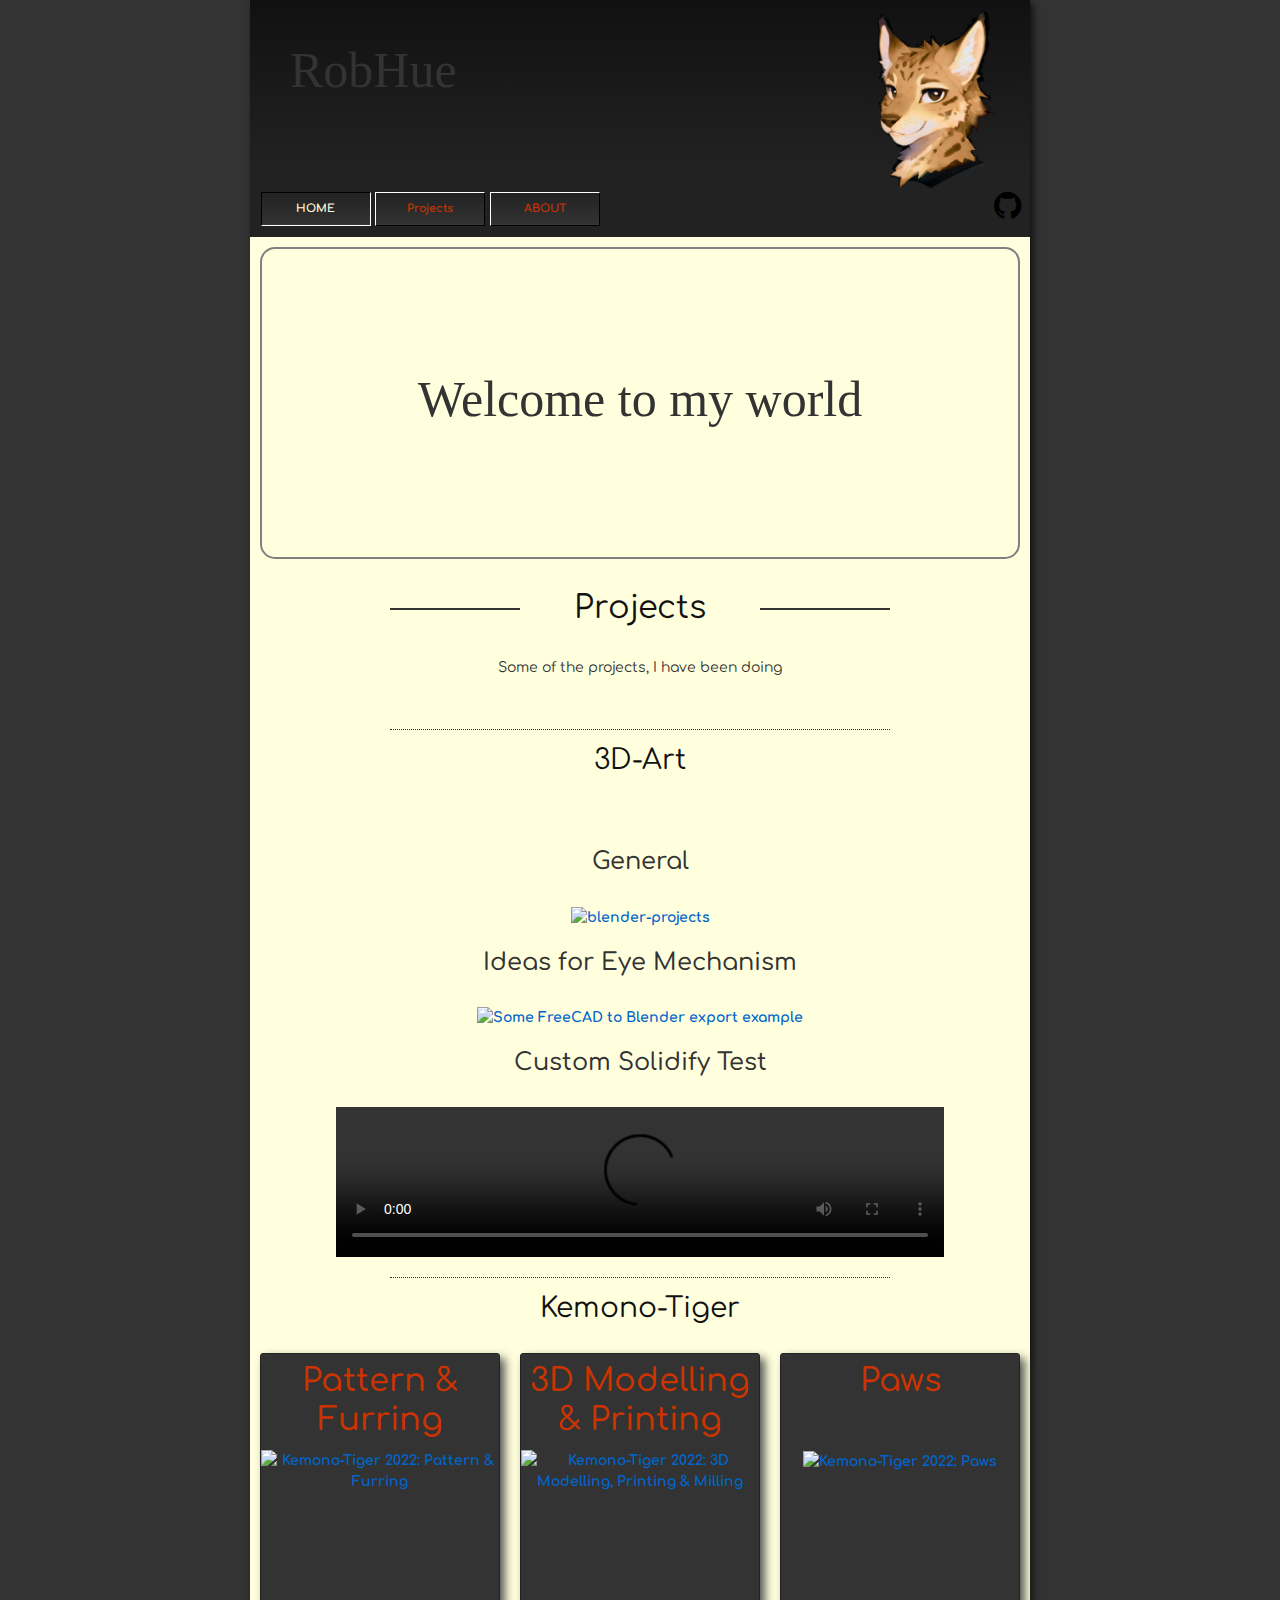
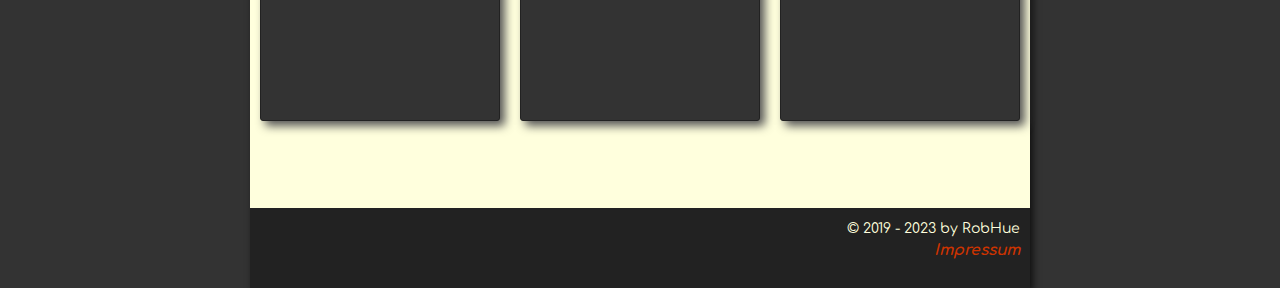
==== commit 39265cc7: "is not WIP anymore, not continued" ====
--- a/index.html
+++ b/index.html
@@ -100,7 +100,7 @@
                             height="auto" alt="Some FreeCAD to Blender export example" /></a>
                     <br />
                     <br />
-                    <h4>Custom Solidify - still WIP</h4>
+                    <h4>Custom Solidify Test</h4>
                     <br />
                     <video width="80%" height="auto" controls="controls">
                         <source src="https://i.imgur.com/LHFLRGV.mp4" type="video/mp4" />
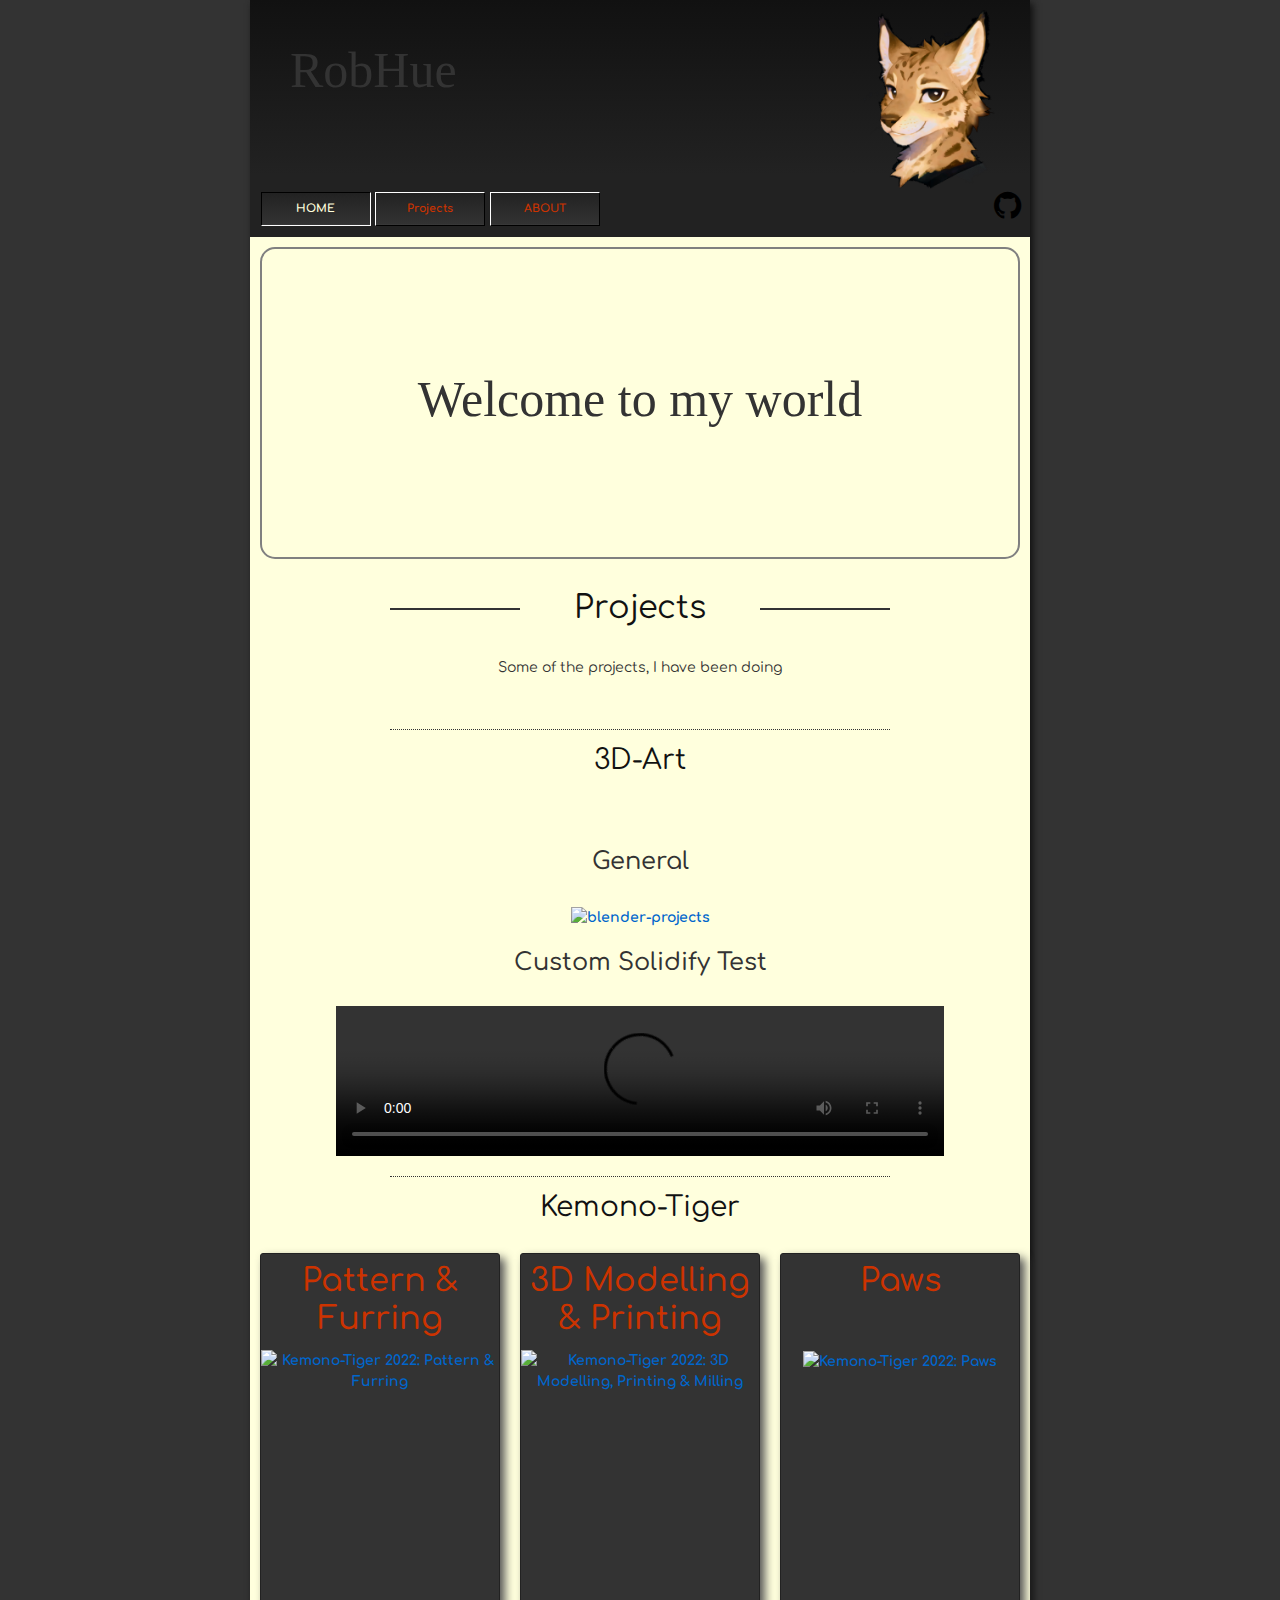
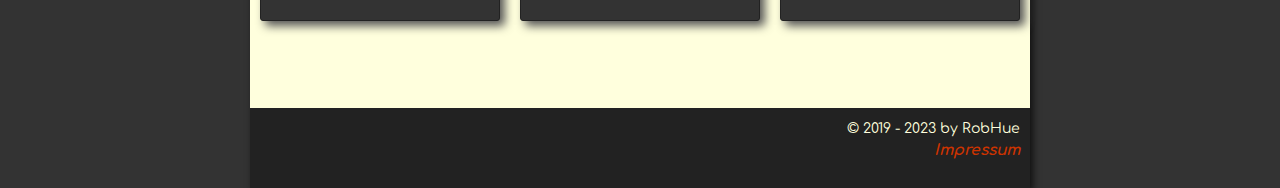
==== commit 719cd5e9: "removed ideas because these are only ideas" ====
--- a/index.html
+++ b/index.html
@@ -90,14 +90,6 @@
                         title="blender-projects"><img
                             src="https://live.staticflickr.com/65535/53201364914_a9cea2e591_z.jpg" width="80%"
                             height="auto" alt="blender-projects" /></a>
-                    <br />
-                    <br />
-                    <h4>Ideas for Eye Mechanism</h4>
-                    <br />
-                    <a data-flickr-embed="true"
-                        href="https://www.flickr.com/photos/189643902@N04/albums/72177720312142374" title="Hinge"><img
-                            src="https://live.staticflickr.com/65535/53277077512_d548a16f05_z.jpg" width="80%"
-                            height="auto" alt="Some FreeCAD to Blender export example" /></a>
                     <br />
                     <br />
                     <h4>Custom Solidify Test</h4>
